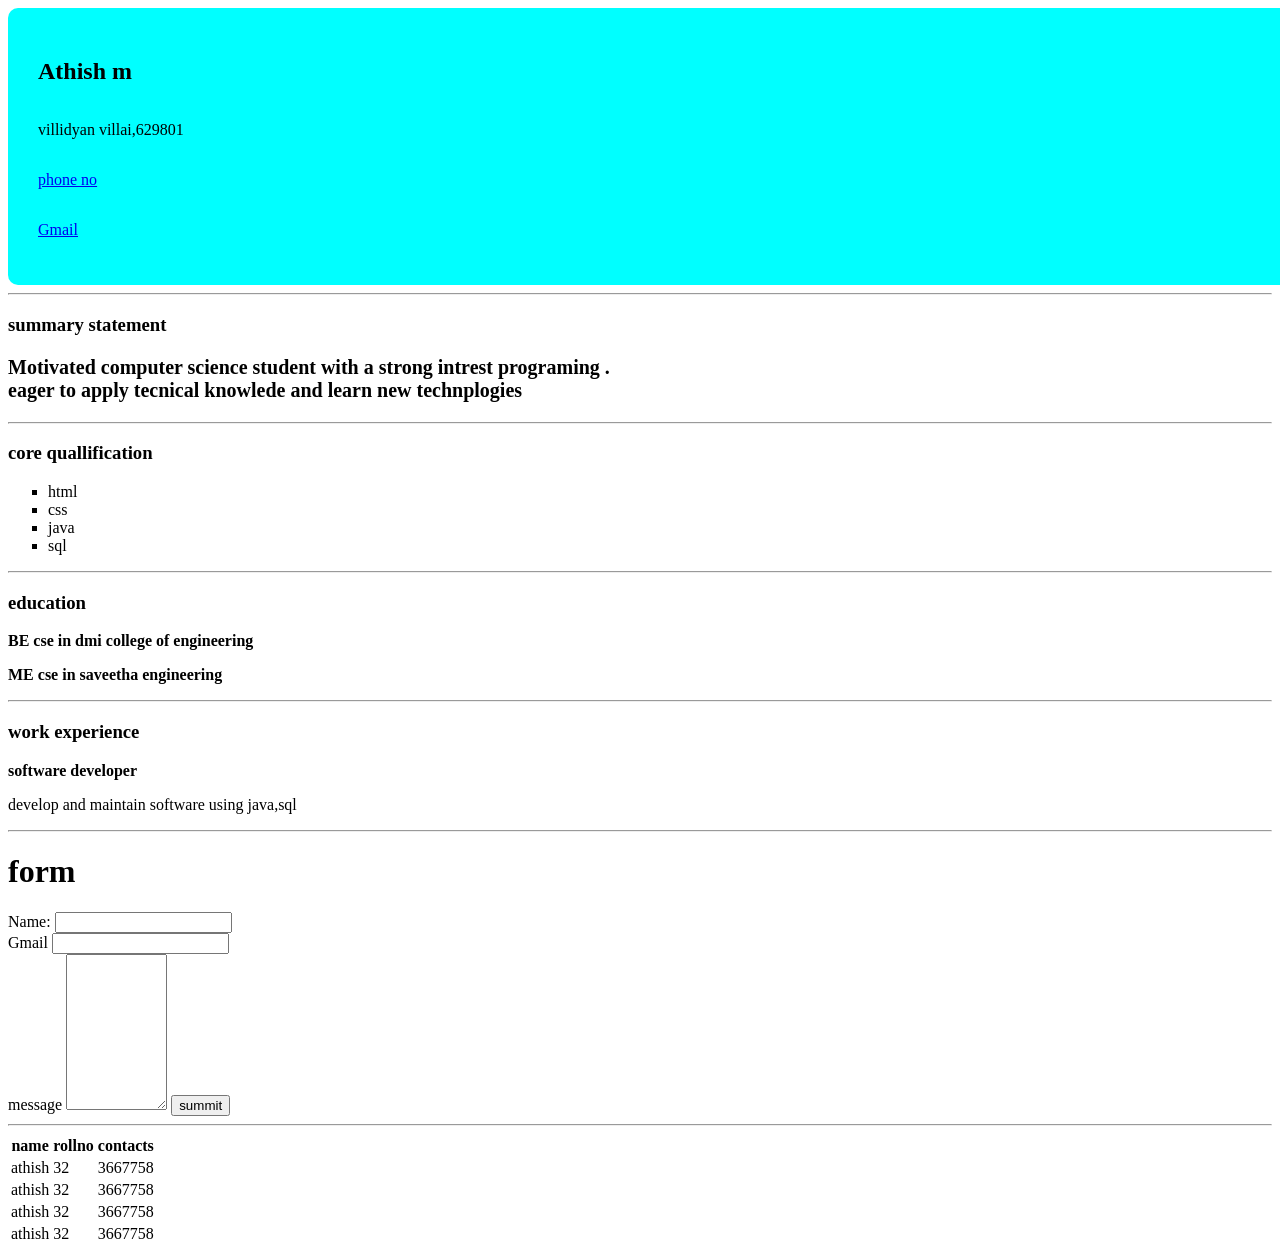
==== index.html @ daa10925 "Initial commit" ====
<!DOCTYPE html>
<html lang="en">
<head>
    <meta charset="UTF-8">
    <meta name="viewport" content="width=device-width, initial-scale=1.0">
    <title>RESUMEt</title>
    <link rel="stylesheet" href="style.css">
</head>
<style>
    .onepiece{
        display:grid;
        align-items: center;
        background-color: aqua;
        padding: 30px;
        width: 100%;
        border-radius: 10px;
    }
    #Villai{
        font-size: 20px;
        font-weight: bold;

    }
</style>
<body>
    
    <div class="onepiece">
        <h2>Athish m</h2>
        <p id="villai">villidyan villai,629801</p>
        <p><a href="tel:+91 936140938">phone no</a></p>
        <p><a href="mailto:athishajesh4@gmail">Gmail</a></p>
    </div>
     <hr>
     <h3>summary statement</h3>
     <p id="Villai">Motivated computer science student with a strong intrest programing . <br>
    eager to apply tecnical knowlede and learn new technplogies</p>
    <hr>
    <h3>core quallification</h3>
    <ul type="square">
        <li>html</li>
        <li>css</li>
        <li>java</li>
        <li>sql</li>
    </ul>
    <hr>
    <h3 class="phoneno">education</h3>
    <p><b>BE cse in dmi college of engineering</b></p>
    <p><b>ME cse in saveetha engineering</b></p>
    <hr>
    <h3>work experience</h3>
   <p><b>software developer</b></p>
   <p>develop and maintain software using java,sql</p>
   <hr>
   <form action="">
    <h1>form</h1>
    <label for="name">Name:</label>
    <input type="text" id="name" name="user name" required><br>
    <label for="gmail">Gmail</label>
    <input type="email" id="mail" name="enter e mail"><br>
    <label for="message">message</label>
    <textarea name="user" id="message" rows="10" cols="10"></textarea>
    <button type="summit">summit</button>
   </form>
   <hr>
   <table>
    <tr>
        <th>name</th>
        <th>rollno</th>
        <th>contacts</th>
    </tr>
    <tr>
        <td>athish</td>
        <td>32</td>
        <td>3667758</td>
    </tr>
    <tr>
        <td>athish</td>
        <td>32</td>
        <td>3667758</td>
    </tr>
     <tr>
        <td>athish</td>
        <td>32</td>
        <td>3667758</td>
    </tr>
     <tr>
        <td>athish</td>
        <td>32</td>
        <td>3667758</td>
    </tr>

   </table>
</body>
</html>
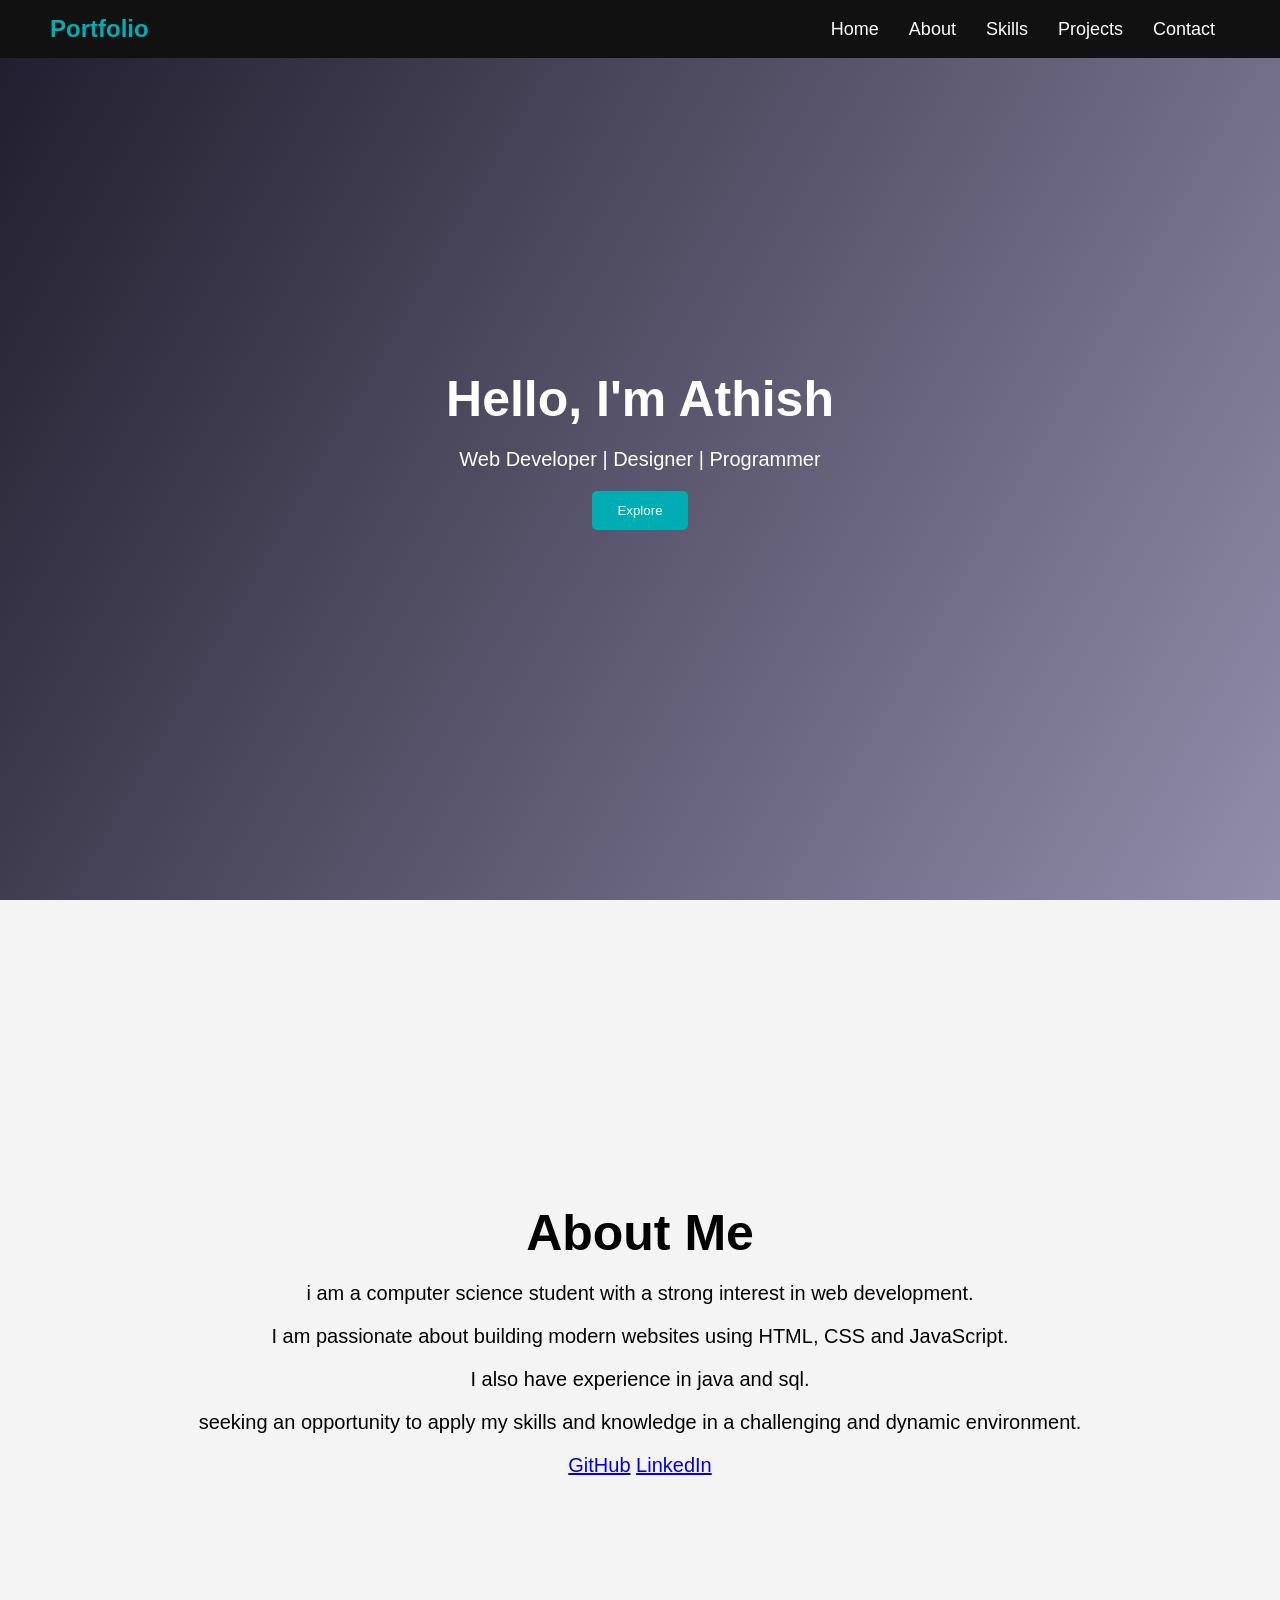
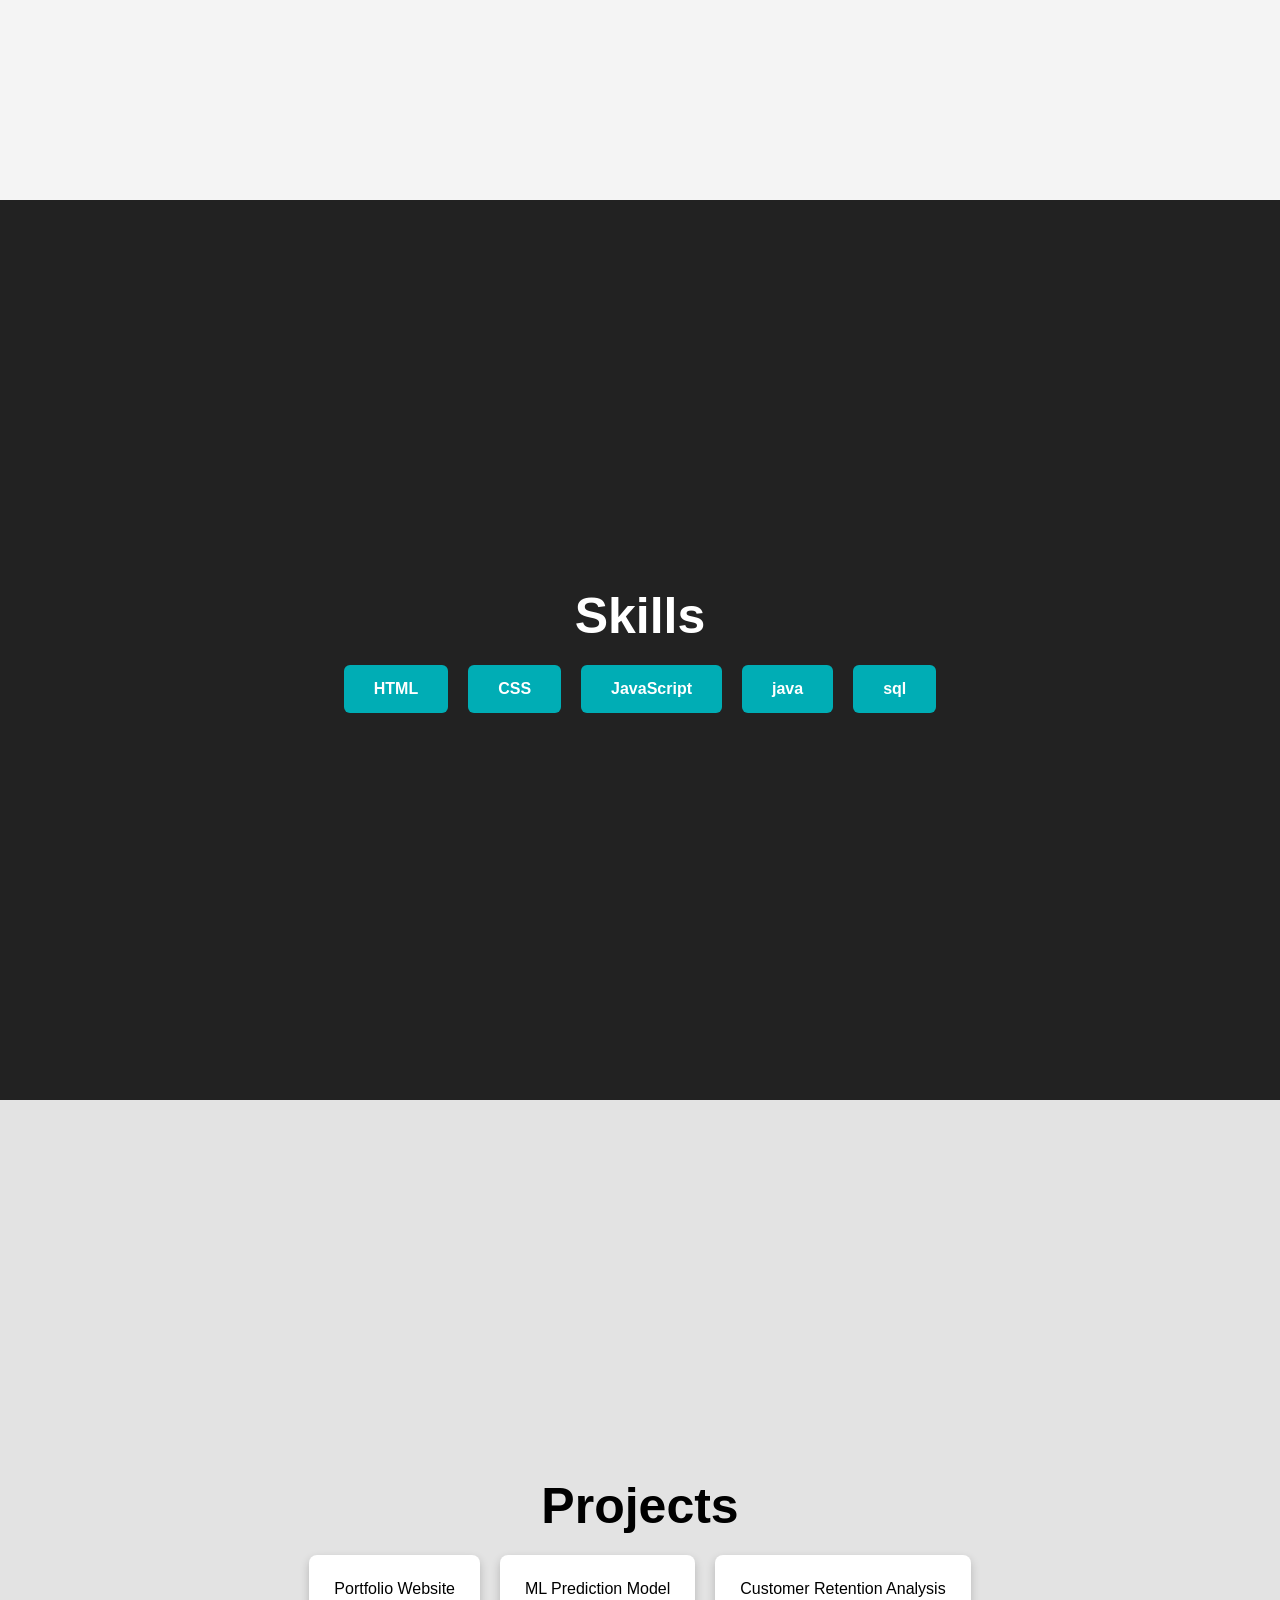
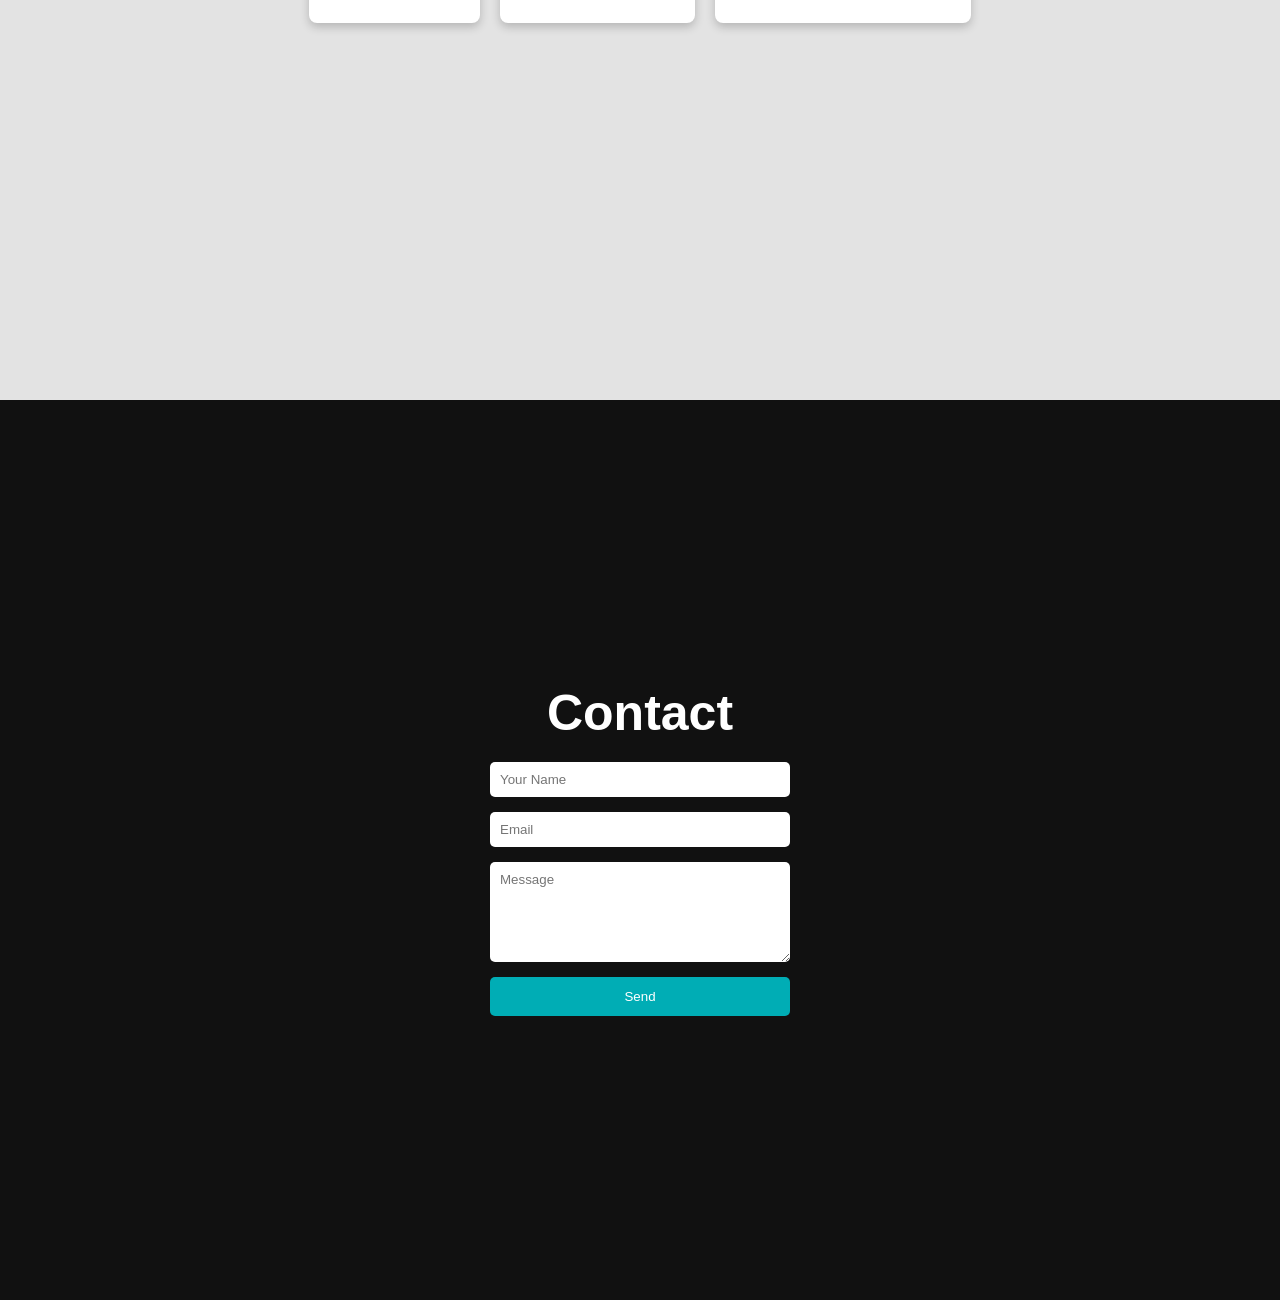
==== commit 1ea5ddbd: "second commit" ====
--- a/index.html
+++ b/index.html
@@ -1,93 +1,85 @@
 <!DOCTYPE html>
 <html lang="en">
 <head>
-    <meta charset="UTF-8">
-    <meta name="viewport" content="width=device-width, initial-scale=1.0">
-    <title>RESUMEt</title>
-    <link rel="stylesheet" href="style.css">
+<meta charset="UTF-8">
+<meta name="viewport" content="width=device-width, initial-scale=1.0">
+<title>My Portfolio</title>
+<link rel="stylesheet" href="style.css">
 </head>
-<style>
-    .onepiece{
-        display:grid;
-        align-items: center;
-        background-color: aqua;
-        padding: 30px;
-        width: 100%;
-        border-radius: 10px;
-    }
-    #Villai{
-        font-size: 20px;
-        font-weight: bold;
 
-    }
-</style>
 <body>
-    
-    <div class="onepiece">
-        <h2>Athish m</h2>
-        <p id="villai">villidyan villai,629801</p>
-        <p><a href="tel:+91 936140938">phone no</a></p>
-        <p><a href="mailto:athishajesh4@gmail">Gmail</a></p>
+
+<nav>
+    <h2 class="logo">Portfolio</h2>
+    <ul>
+        <li><a href="#home">Home</a></li>
+        <li><a href="#about">About</a></li>
+        <li><a href="#skills">Skills</a></li>
+        <li><a href="#projects">Projects</a></li>
+        <li><a href="#contact">Contact</a></li>
+    </ul>
+</nav>
+
+<section id="home" class="slide">
+    <div class="content">
+        <h1>Hello, I'm <span>Athish</span></h1>
+        <p>Web Developer | Designer | Programmer</p>
+        <button onclick="scrollToSection('about')">Explore</button>
     </div>
-     <hr>
-     <h3>summary statement</h3>
-     <p id="Villai">Motivated computer science student with a strong intrest programing . <br>
-    eager to apply tecnical knowlede and learn new technplogies</p>
-    <hr>
-    <h3>core quallification</h3>
-    <ul type="square">
-        <li>html</li>
-        <li>css</li>
-        <li>java</li>
-        <li>sql</li>
-    </ul>
-    <hr>
-    <h3 class="phoneno">education</h3>
-    <p><b>BE cse in dmi college of engineering</b></p>
-    <p><b>ME cse in saveetha engineering</b></p>
-    <hr>
-    <h3>work experience</h3>
-   <p><b>software developer</b></p>
-   <p>develop and maintain software using java,sql</p>
-   <hr>
-   <form action="">
-    <h1>form</h1>
-    <label for="name">Name:</label>
-    <input type="text" id="name" name="user name" required><br>
-    <label for="gmail">Gmail</label>
-    <input type="email" id="mail" name="enter e mail"><br>
-    <label for="message">message</label>
-    <textarea name="user" id="message" rows="10" cols="10"></textarea>
-    <button type="summit">summit</button>
-   </form>
-   <hr>
-   <table>
-    <tr>
-        <th>name</th>
-        <th>rollno</th>
-        <th>contacts</th>
-    </tr>
-    <tr>
-        <td>athish</td>
-        <td>32</td>
-        <td>3667758</td>
-    </tr>
-    <tr>
-        <td>athish</td>
-        <td>32</td>
-        <td>3667758</td>
-    </tr>
-     <tr>
-        <td>athish</td>
-        <td>32</td>
-        <td>3667758</td>
-    </tr>
-     <tr>
-        <td>athish</td>
-        <td>32</td>
-        <td>3667758</td>
-    </tr>
+</section>
 
-   </table>
+<section id="about" class="slide">
+    <div class="content">
+        <h1>About Me</h1>
+        <p>i am a computer science student with a strong interest in web development.</p>
+        <p>I am passionate about building modern websites using HTML, CSS and JavaScript.</p>
+        <P>I also have experience in java and sql.</P>
+        <p>seeking an opportunity to apply my skills and knowledge in a challenging and dynamic environment.</p>
+        </p>
+        <P>
+            <a href="https://github.com/thish-aa">GitHub</a>
+            <a href="https://www.linkedin.com/in/thish-aa">LinkedIn</a>
+        </P>
+    </div>
+</section>
+
+<section id="skills" class="slide">
+    <div class="content">
+        <h1>Skills</h1>
+        <div class="skills">
+            <div class="skill">HTML</div>
+            <div class="skill">CSS</div>
+            <div class="skill">JavaScript</div>
+            <div class="skill">java</div>
+            <div class="skill">sql</div>
+        </div>
+    </div>
+</section>
+
+<section id="projects" class="slide">
+    <div class="content">
+        <h1>Projects</h1>
+        <div class="project-container">
+            <div class="project">Portfolio Website</div>
+            <div class="project">ML Prediction Model</div>
+            <div class="project">Customer Retention Analysis</div>
+        </div>
+    </div>
+</section>
+
+<section id="contact" class="slide">
+    <div class="content">
+        <h1>Contact</h1>
+        <form>
+            <input type="text" placeholder="Your Name">
+            <input type="email" placeholder="Email">
+            <textarea placeholder="Message"></textarea>
+            <button type="submit">Send</button>
+        </form>
+    </div>
+</section>
+
+<script src="script.js"></script>
+
 </body>
 </html>
--- a/style.css
+++ b/style.css
@@ -0,0 +1,138 @@
+*{
+margin:0;
+padding:0;
+box-sizing:border-box;
+font-family:Arial;
+}
+
+body{
+scroll-behavior:smooth;
+}
+
+nav{
+position:fixed;
+width:100%;
+display:flex;
+justify-content:space-between;
+align-items:center;
+padding:15px 50px;
+background:#111;
+color:white;
+z-index:1000;
+}
+
+nav ul{
+display:flex;
+list-style:none;
+}
+
+nav ul li{
+margin:0 15px;
+}
+
+nav ul li a{
+color:white;
+text-decoration:none;
+font-size:18px;
+}
+
+.logo{
+color:#00adb5;
+}
+
+.slide{
+height:100vh;
+display:flex;
+align-items:center;
+justify-content:center;
+text-align:center;
+padding:40px;
+}
+
+#home{
+background:linear-gradient(120deg,#1f1c2c,#928dab);
+color:white;
+}
+
+#about{
+background:#f4f4f4;
+}
+
+#skills{
+background:#222;
+color:white;
+}
+
+#projects{
+background:#e3e3e3;
+}
+
+#contact{
+background:#111;
+color:white;
+}
+
+.content h1{
+font-size:50px;
+margin-bottom:20px;
+}
+
+.content p{
+font-size:20px;
+margin-bottom:20px;
+}
+
+button{
+padding:12px 25px;
+border:none;
+background:#00adb5;
+color:white;
+cursor:pointer;
+border-radius:5px;
+}
+
+.skills{
+display:flex;
+gap:20px;
+flex-wrap:wrap;
+justify-content:center;
+}
+
+.skill{
+background:#00adb5;
+padding:15px 30px;
+border-radius:6px;
+font-weight:bold;
+}
+
+.project-container{
+display:flex;
+gap:20px;
+flex-wrap:wrap;
+justify-content:center;
+}
+
+.project{
+background:white;
+padding:25px;
+border-radius:8px;
+box-shadow:0 4px 10px rgba(0,0,0,0.2);
+}
+
+form{
+display:flex;
+flex-direction:column;
+gap:15px;
+width:300px;
+margin:auto;
+}
+
+input, textarea{
+padding:10px;
+border:none;
+border-radius:5px;
+}
+
+textarea{
+height:100px;
+}
